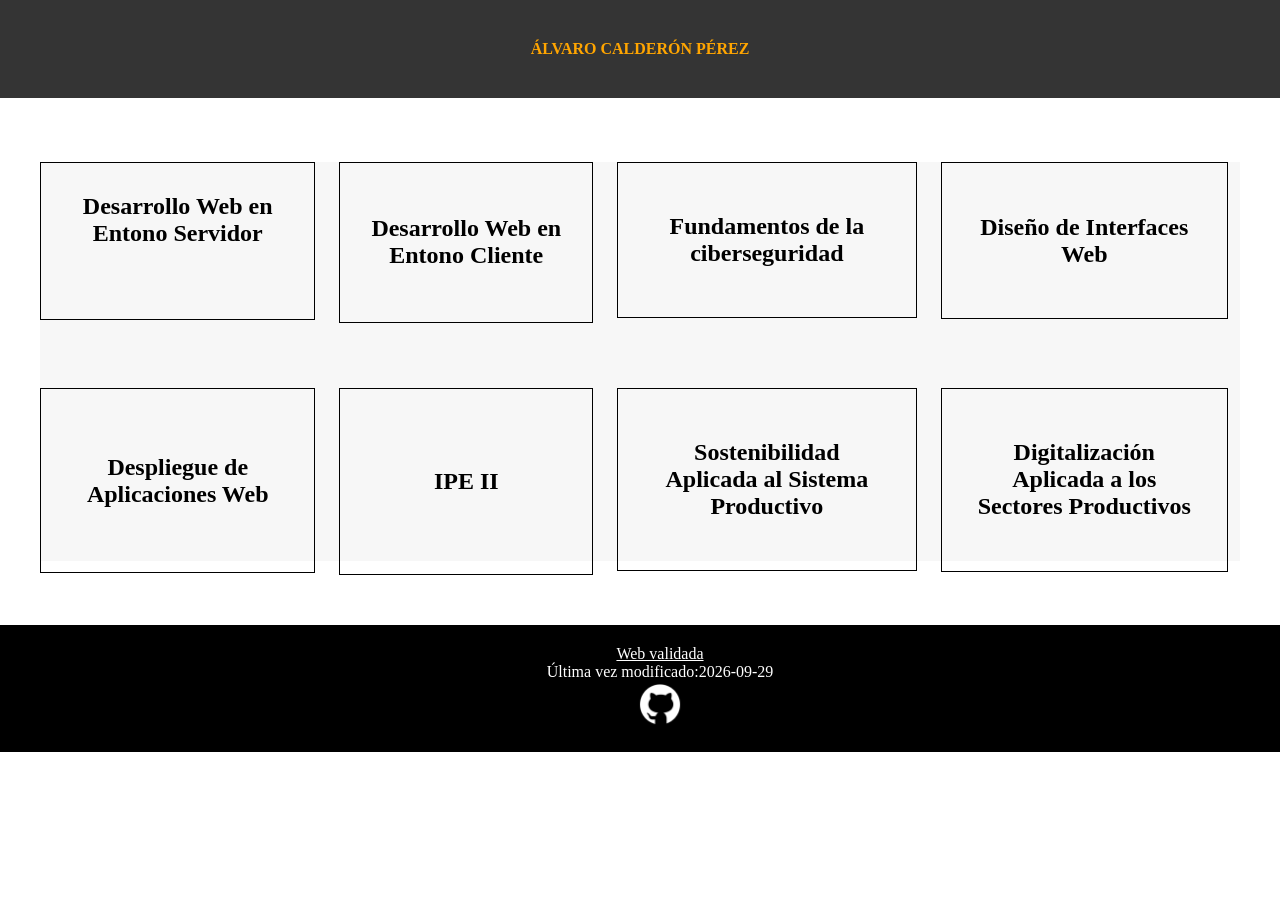
==== index.html @ 5d69f4aa "commit inicial" ====
<!DOCTYPE html>
<html lang="es">
<head>
    <meta charset="UTF-8">
    <meta name="viewport" content="width=device-width, initial-scale=1.0">
    <title>Álvaro Calderón Pérez</title>
    <link rel="icon" type="image/jpg" href="/webroot/favicon/logo_BC.jpg">
    <link rel="stylesheet" href="./webroot/CSS/estilos2.css">
</head>
<body>
    <header>
        <p>ÁLVARO CALDERÓN PÉREZ</p>
    </header>
    <main>    
        <div>
            <a href="/ACPDWESProyectoDWES/indexProyectoDWES.php">
            <p>Desarrollo Web en Entono Servidor</p>
        </div>
        <div>
            <a href="/archivo.html">
            <p>Desarrollo Web en Entono Cliente</p>
        </div>    
        <div>
            <a href="/">
            <p>Fundamentos de la ciberseguridad</p>
        </div>
        <div>
            <a href="/">
            <p>Diseño de Interfaces Web</p>
        </div>
        <div>
            <a href="/">
            <p>Despliegue de Aplicaciones Web</p>
        </div>
        
        <div>
            <a href="/">
            <p>IPE II</p>
        </div>
        <div>
            <a href="/">
            <p>Sostenibilidad Aplicada al Sistema Productivo</p>
        </div>
        <div>
            <a href="/">
            <p>Digitalización  Aplicada a los Sectores Productivos</p>
        </div>
    </main> 
    <footer>
        <a href="https://validator.w3.org/nu/?doc=https%3A%2F%2Falvarocalper.ieslossauces.es%2F" id="vali">Web validada</a>
        <p>Última vez modificado:<time datetime="2026-09-29">2026-09-29</time></p>
        <a href="https://github.com/AlvaroCalde/" target="_blank"><img src="/webroot/images/github.png" alt="enlace a github"></a>
        </footer>          
</body>
</html>
---- webroot/CSS/estilos2.css ----
*{
    margin: 0;
    padding: 0;
}
header{
    color: orange;
    background-color: rgba(29, 29, 29, 0.897);
    text-align: center;
    padding: 40px;
    font-weight: bolder;
    margin-bottom: 2%;
}

main {
    display: grid;
    grid-template-columns: repeat(8, auto); 
    max-width: 1200px;
    row-gap: 10%;
    column-gap: 1%; 
    margin: 40px auto; 
    background-color: #f7f7f7;
    margin-bottom: 5%;
    margin-top: 5%;
}

div {
    box-sizing: border-box;
    border: 1px solid black; 
    display: grid;
    justify-content: center; 
    padding: 20px 20px; 
    text-align: center;
    margin-bottom: 10%;
}
div:hover {
    transform: translateY(-5px);
    box-shadow: 0 8px 15px rgba(0, 0, 0, 0.2);
    border-color: black;
    background-color: white; 
}

div p, div a {
    font-family: 'Times New Roman', serif; 
    font-size: 1.5rem; 
    font-weight: bold;
    color: black;
    text-decoration: none; 
    margin-bottom: 10px;
    padding: 5px;
}
footer a img{
    width: 50px;
}
footer{
    text-align: center;
    color: white;
    background-color: black;
    padding: 20px;
    width: 100%;

}
#vali{
    color: white;
}
address{
    color: white;
    text-decoration: none;
}
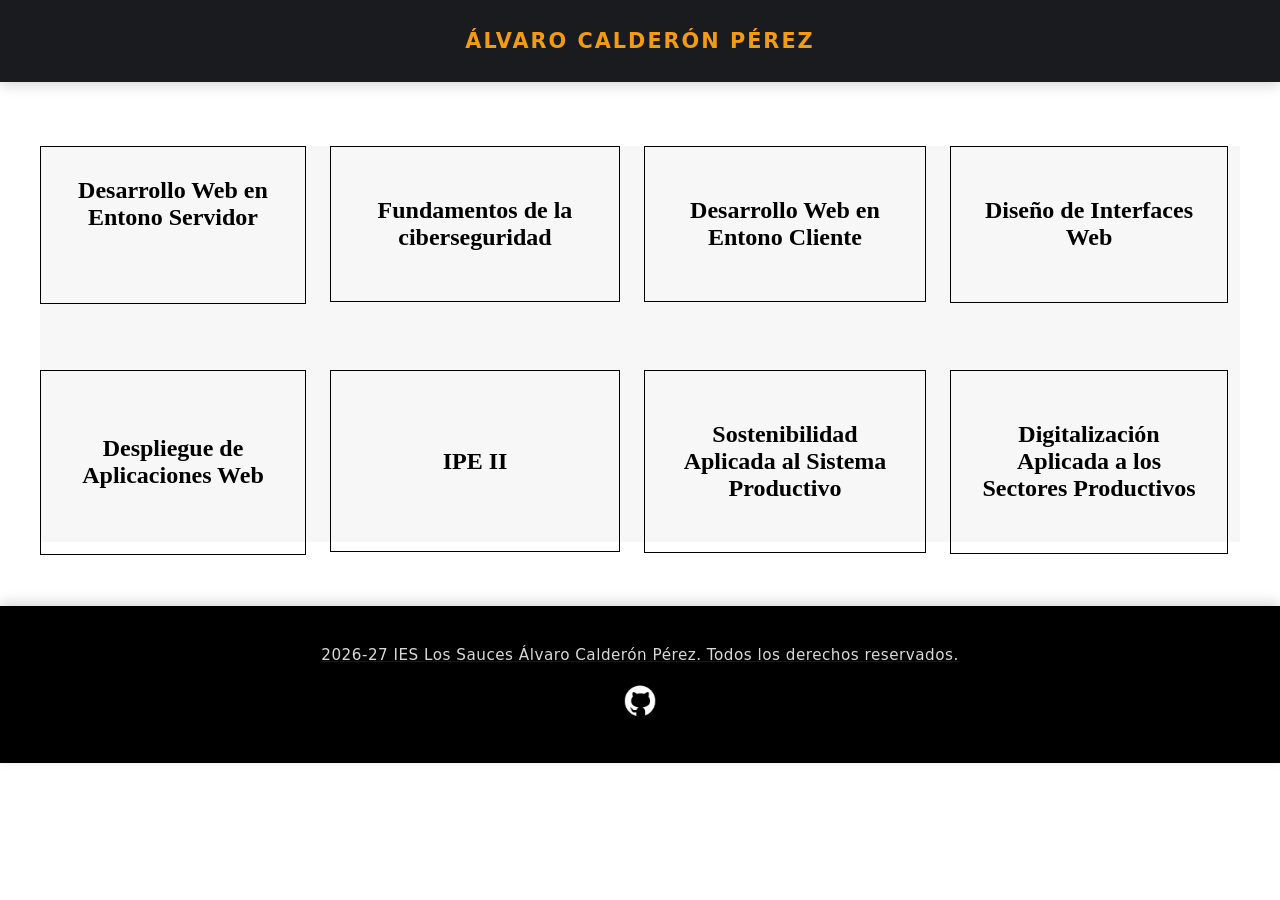
==== commit a5350f1a: "actu css" ====
--- a/index.html
+++ b/index.html
@@ -17,19 +17,19 @@
             <p>Desarrollo Web en Entono Servidor</p>
         </div>
         <div>
-            <a href="/archivo.html">
-            <p>Desarrollo Web en Entono Cliente</p>
-        </div>    
+            <a href="/ACPCIBProyectoCIB/indexProyectoCIB.php">
+            <p>Fundamentos de la ciberseguridad</p>
+        </div>
         <div>
             <a href="/">
-            <p>Fundamentos de la ciberseguridad</p>
-        </div>
+            <p>Desarrollo Web en Entono Cliente</p>
+        </div>      
         <div>
             <a href="/">
             <p>Diseño de Interfaces Web</p>
         </div>
         <div>
-            <a href="/">
+            <a href="/ACPDAWProyectoDAW/indexProyectoDAW.php">
             <p>Despliegue de Aplicaciones Web</p>
         </div>
         
@@ -47,9 +47,8 @@
         </div>
     </main> 
     <footer>
-        <a href="https://validator.w3.org/nu/?doc=https%3A%2F%2Falvarocalper.ieslossauces.es%2F" id="vali">Web validada</a>
-        <p>Última vez modificado:<time datetime="2026-09-29">2026-09-29</time></p>
+        <address>2026-27 IES Los Sauces Álvaro Calderón Pérez. Todos los derechos reservados.</address>
         <a href="https://github.com/AlvaroCalde/" target="_blank"><img src="/webroot/images/github.png" alt="enlace a github"></a>
-        </footer>          
+    </footer>          
 </body>
 </html>
--- a/webroot/CSS/estilos2.css
+++ b/webroot/CSS/estilos2.css
@@ -2,13 +2,22 @@
     margin: 0;
     padding: 0;
 }
-header{
-    color: orange;
-    background-color: rgba(29, 29, 29, 0.897);
+
+header {
+    background-color: #1a1b1e; /* Gris muy oscuro, más moderno que el negro puro */
+    color: #f39c12; /* Mantiene tu tono naranja/dorado */
     text-align: center;
-    padding: 40px;
-    font-weight: bolder;
-    margin-bottom: 2%;
+    padding: 1.8rem 1rem;
+    font-family: 'Segoe UI', system-ui, -apple-system, sans-serif;
+    font-size: 1.3rem;
+    font-weight: 700;
+    letter-spacing: 2px;
+    box-shadow: 0 4px 12px rgba(0, 0, 0, 0.15); /* Sombra suave para separar del contenido */
+    text-transform: uppercase;
+}
+
+header p {
+    margin: 0;
 }
 
 main {
@@ -32,6 +41,7 @@
     text-align: center;
     margin-bottom: 10%;
 }
+
 div:hover {
     transform: translateY(-5px);
     box-shadow: 0 8px 15px rgba(0, 0, 0, 0.2);
@@ -48,17 +58,45 @@
     margin-bottom: 10px;
     padding: 5px;
 }
-footer a img{
-    width: 50px;
+
+
+
+
+footer {
+    background-color: black;
+    color: #e9ecef; /* Texto claro para buen contraste */
+    text-align: center;
+    padding: 2.5rem 1rem;
+    font-family: 'Segoe UI', system-ui, -apple-system, sans-serif;
+    display: flex;
+    flex-direction: column;
+    align-items: center;
+    gap: 1.2rem; /* Separación uniforme entre el texto y el icono */
+    box-shadow: 0 -4px 12px rgba(0, 0, 0, 0.15);
+    margin-top: 3rem; /* Asegura que no se pegue a los divs superiores */
 }
-footer{
-    text-align: center;
-    color: white;
-    background-color: black;
-    padding: 20px;
-    width: 100%;
 
+footer address {
+    font-style: normal;
+    font-size: 0.95rem;
+    letter-spacing: 0.5px;
+    opacity: 0.85; /* Ligera transparencia para jerarquía visual */
 }
+
+/* Estilos y animación para el icono de GitHub */
+footer img {
+    width: 38px;
+    height: auto;
+    transition: transform 0.3s ease, opacity 0.3s ease;
+}
+
+footer a:hover img {
+    transform: translateY(-5px) scale(1.05); /* Efecto de salto al pasar el ratón */
+    opacity: 1;
+}
+
+
+
 #vali{
     color: white;
 }
@@ -66,3 +104,5 @@
     color: white;
     text-decoration: none;
 }
+
+
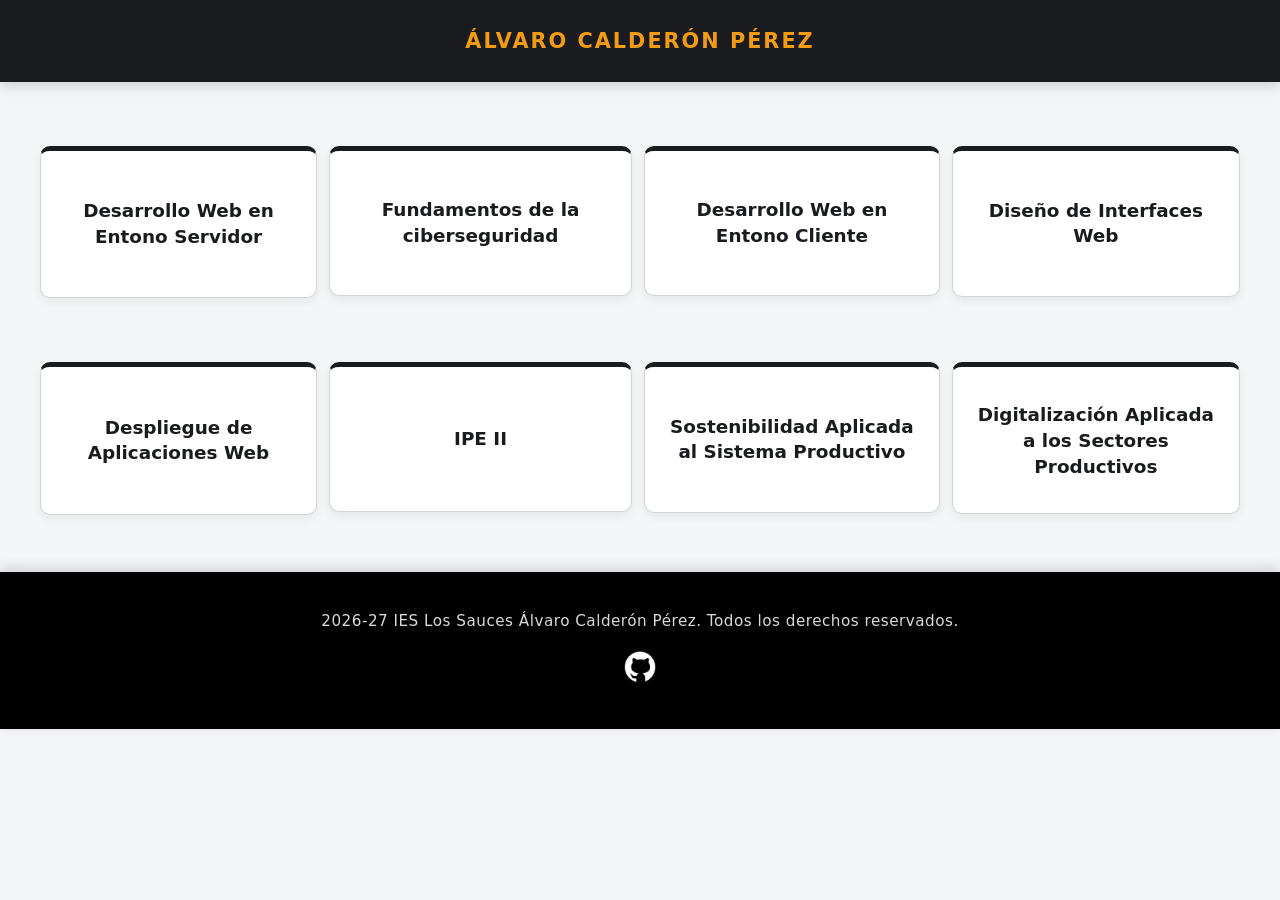
==== commit 23dfff4c: "estilos actualizados" ====
--- a/index.html
+++ b/index.html
@@ -15,35 +15,43 @@
         <div>
             <a href="/ACPDWESProyectoDWES/indexProyectoDWES.php">
             <p>Desarrollo Web en Entono Servidor</p>
+            </a>
         </div>
         <div>
             <a href="/ACPCIBProyectoCIB/indexProyectoCIB.php">
             <p>Fundamentos de la ciberseguridad</p>
+            </a>
         </div>
         <div>
-            <a href="/">
+            <a href="/ACPDWECProyectoDWEC/indexProyectoDWEC.php">
             <p>Desarrollo Web en Entono Cliente</p>
+            </a>
         </div>      
         <div>
-            <a href="/">
+            <a href="/ACPDIWProyectoDIW/indexProyectoDIW.php">
             <p>Diseño de Interfaces Web</p>
+            </a>
         </div>
         <div>
             <a href="/ACPDAWProyectoDAW/indexProyectoDAW.php">
             <p>Despliegue de Aplicaciones Web</p>
+            </a>
         </div>
         
         <div>
-            <a href="/">
+            <a href="/ACPIPEProyectoIPE/indexProyectoIPE.php">
             <p>IPE II</p>
+            </a>
         </div>
         <div>
-            <a href="/">
+            <a href="/ACPSASPProyectoSASP/indexProyectoSASP.php">
             <p>Sostenibilidad Aplicada al Sistema Productivo</p>
+            </a>
         </div>
         <div>
-            <a href="/">
+            <a href="/ACPDASPProyectoDASP/indexProyectoDASP.php">
             <p>Digitalización  Aplicada a los Sectores Productivos</p>
+            </a>
         </div>
     </main> 
     <footer>
--- a/webroot/CSS/estilos2.css
+++ b/webroot/CSS/estilos2.css
@@ -20,47 +20,60 @@
     margin: 0;
 }
 
+body {
+    background-color: #f4f5f7; /* Fondo gris muy suave para que las tarjetas destaquen */
+}
+
 main {
     display: grid;
-    grid-template-columns: repeat(8, auto); 
+    grid-template-columns: repeat(4, auto);
     max-width: 1200px;
     row-gap: 10%;
-    column-gap: 1%; 
-    margin: 40px auto; 
-    background-color: #f7f7f7;
-    margin-bottom: 5%;
-    margin-top: 5%;
+    column-gap: 1%;
+    margin: 5% auto;
+    background-color: transparent; /* Elimina el fondo gris en bloque para dejar respirar las tarjetas */
 }
 
-div {
+main div {
     box-sizing: border-box;
-    border: 1px solid black; 
     display: grid;
-    justify-content: center; 
-    padding: 20px 20px; 
+    place-items: center;
+    min-height: 150px; /* Les da más altura y un tamaño uniforme */
+    padding: 35px 25px; /* Más espacio interior */
     text-align: center;
     margin-bottom: 10%;
+    background-color: #ffffff;
+    border: 1px solid #d1d5db;
+    border-top: 5px solid #1a1b1e; /* Acento negro */
+    border-radius: 10px;
+    box-shadow: 0 4px 10px rgba(0, 0, 0, 0.06);
+    transition: transform 0.25s ease, box-shadow 0.25s ease, border-color 0.25s ease;
+    cursor: pointer;
 }
 
-div:hover {
-    transform: translateY(-5px);
-    box-shadow: 0 8px 15px rgba(0, 0, 0, 0.2);
-    border-color: black;
-    background-color: white; 
+main div:hover {
+    transform: translateY(-6px);
+    box-shadow: 0 12px 24px rgba(0, 0, 0, 0.15);
+    border-color: #000000; /* Borde negro al pasar el ratón */
 }
 
-div p, div a {
-    font-family: 'Times New Roman', serif; 
-    font-size: 1.5rem; 
-    font-weight: bold;
-    color: black;
-    text-decoration: none; 
-    margin-bottom: 10px;
-    padding: 5px;
+main div p,
+main div a {
+    font-family: 'Segoe UI', system-ui, -apple-system, sans-serif;
+    font-size: 1.15rem; /* Texto un poco más grande */
+    font-weight: 600;
+    color: #1a1b1e;
+    text-decoration: none;
+    line-height: 1.4;
+    margin: 0;
+    padding: 0;
+    transition: color 0.25s ease;
 }
 
-
-
+main div:hover p,
+main div:hover a {
+    color: #000000; /* Negro puro al pasar el ratón */
+}
 
 footer {
     background-color: black;
